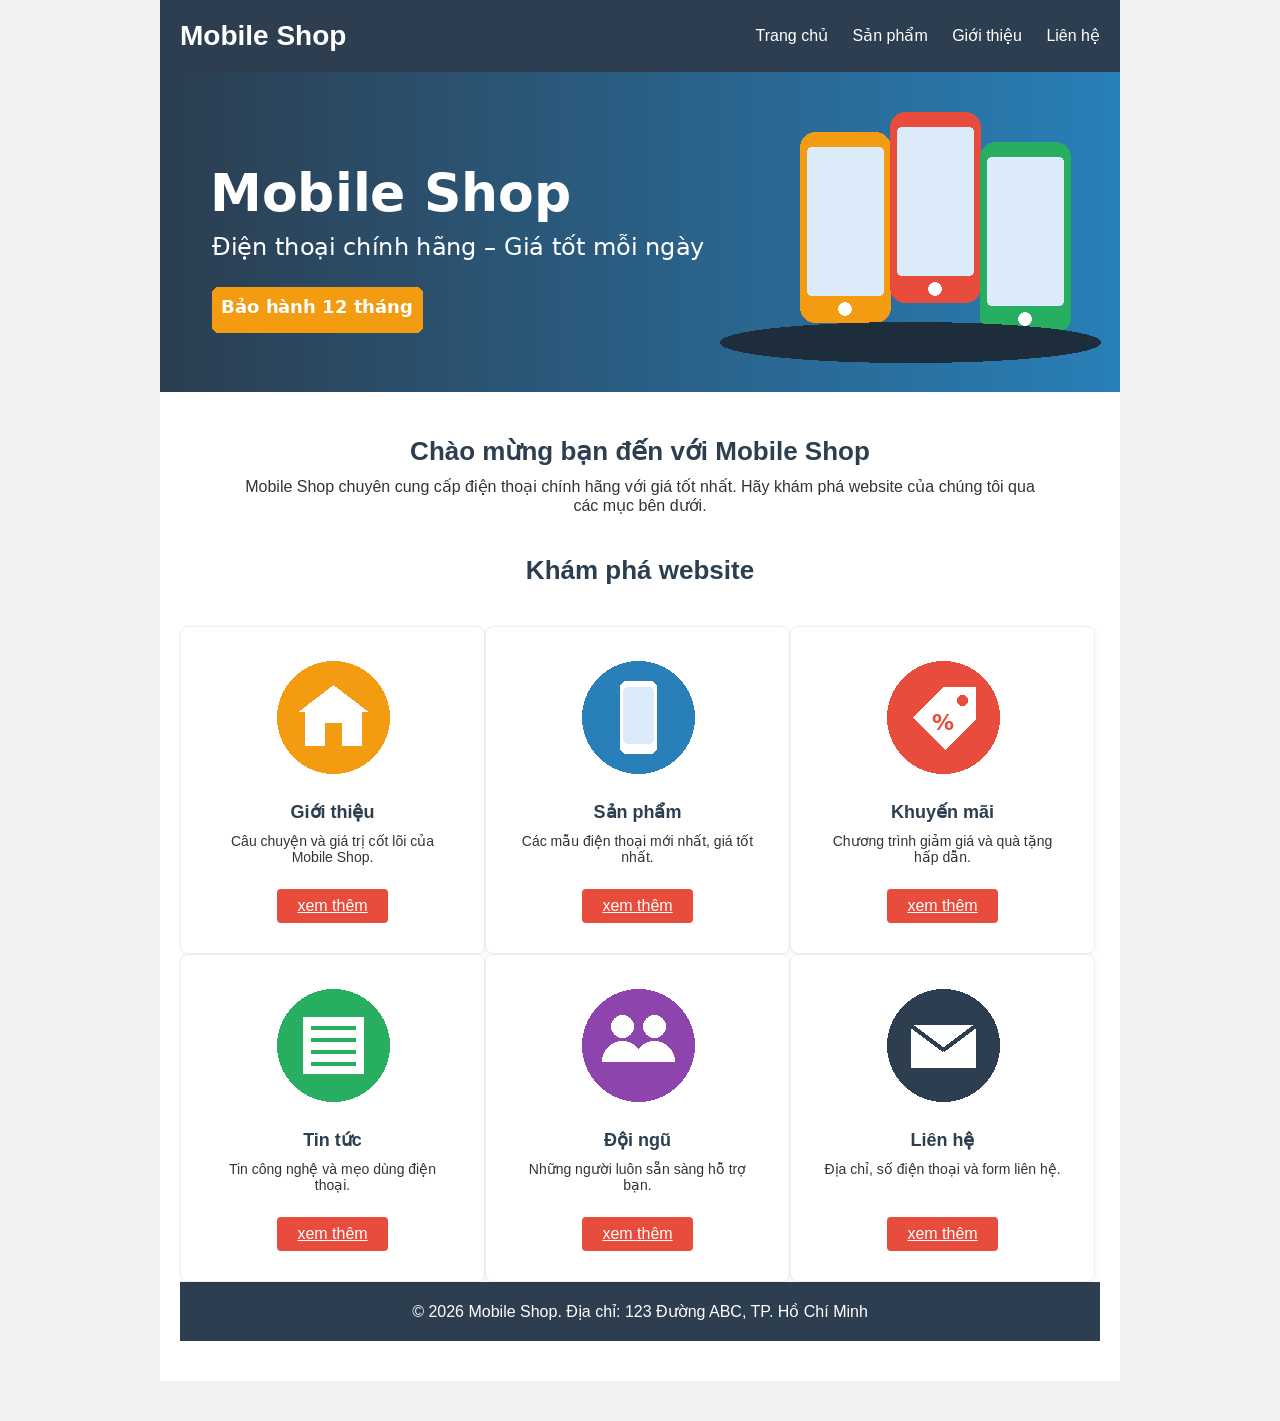
==== index.html @ b26d1296 "update trang chu" ====
<!DOCTYPE html>
<html lang="vi">

<head>
    <meta charset="UTF-8">
    <title>Mobile Shop - Cửa hàng điện thoại</title>
    <link rel="stylesheet" href="style.css">
</head>

<body>
    <div class="container">
        <!-- ===== PHẦN ĐẦU TRANG ===== -->
        <div class="header">
            <h1 class="logo">Mobile Shop</h1>
            <ul class="menu">
                <li><a href="index.html">Trang chủ</a></li>
                <li><a href="sanpham.html">Sản phẩm</a></li>
                <li><a href="#">Giới thiệu</a></li>
                <li><a href="#">Liên hệ</a></li>
            </ul>
            <div class="clear"></div>
        </div>
        <!-- ===== PHẦN THÂN TRANG ===== -->
        <div class="TC-banner">
            <img src="images/banner.png" alt="banner trang chủ">
        </div>

        <!-- ===== NỘI DUNG ===== -->
        <div class="TC-main-content">
            <div class="TC-welcom-text">
                <h2>Chào mừng bạn đến với Mobile Shop</h2>
                <p>Mobile Shop chuyên cung cấp điện thoại chính hãng với giá tốt nhất. Hãy khám phá website của chúng
                    tôi
                    qua các mục bên dưới.</p>
            </div>
            <h2 class="TC-grid-title">Khám phá website</h2>

            <!-- ===== Giới thiệu ===== -->
            <div class="TC-feature-card">
                <img src="images/icon-gioi-thieu.png" alt="Giới thiệu">
                <h3>Giới thiệu</h3>
                <p>Câu chuyện và giá trị cốt lõi của Mobile Shop.</p>
                <a href="#" class="TC-btn-more">xem thêm</a>
            </div>

            <!-- ===== Sản phẩm ===== -->
            <div class="TC-feature-card">
                <img src="images/icon-san-pham.png" alt="Sản phẩm">
                <h3>Sản phẩm</h3>
                <p>Các mẫu điện thoại mới nhất, giá tốt nhất.</p>
                <a href="sanpham.html" class="TC-btn-more">xem thêm</a>
            </div>

            <!-- ===== Khuyến mãi ===== -->
            <div class="TC-feature-card">
                <img src="images/icon-khuyen-mai.png" alt="Khuyến mãi">
                <h3>Khuyến mãi</h3>
                <p>Chương trình giảm giá và quà tặng hấp dẫn.</p>
                <a href="#" class="TC-btn-more">xem thêm</a>
            </div>

            <!-- ===== Tin tức ===== -->
            <div class="TC-feature-card">
                <img src="images/icon-tin-tuc.png" alt="Tin tức">
                <h3>Tin tức</h3>
                <p>Tin công nghệ và mẹo dùng điện thoại.</p>
                <a href="#" class="TC-btn-more">xem thêm</a>
            </div>

            <!-- ===== Đội ngũ ===== -->
            <div class="TC-feature-card">
                <img src="images/icon-doi-ngu.png" alt="Đội ngũ">
                <h3>Đội ngũ</h3>
                <p>Những người luôn sẵn sàng hỗ trợ bạn.</p>
                <a href="#" class="TC-btn-more">xem thêm</a>
            </div>

            <!-- ===== Liên hệ ===== -->
            <div class="TC-feature-card">
                <img src="images/icon-lien-he.png" alt="Liên hệ">
                <h3>Liên hệ</h3>
                <p>Địa chỉ, số điện thoại và form liên hệ.</p>
                <a href="#" class="TC-btn-more">xem thêm</a>
            </div>
            <div class="clear"></div>

            <!-- ===== CHÂN TRANG ===== -->
            <div class="footer">
                <p>&copy; 2026 Mobile Shop. Địa chỉ: 123 Đường ABC, TP. Hồ Chí Minh</p>
            </div>
        </div>
---- style.css ----
/* ==========================================
   KHU VỰC: THIẾT LẬP CHUNG
   ========================================== */
* {
    margin: 0;
    padding: 0;
    box-sizing: border-box;
}

body {
    font-family: Arial, sans-serif;
    background-color: #f2f2f2;
    color: #333;
}

.container {
    width: 960px;
    margin: 0 auto;
    background-color: #ffffff;
    /* Nền trắng cho khung web */
}

.clear {
    clear: both;
}

/* Footer */
.footer {
    background-color: #2c3e50;
    color: #ffffff;
    text-align: center;
    padding: 20px;
}

/* Header */
.header {
    background-color: #2c3e50;
    padding: 20px;
}

.logo {
    float: left;
    color: #ffffff;
    font-size: 28px;
}

.menu {
    float: right;
    list-style: none;
    margin-top: 6px;
}

.menu li {
    display: inline-block;
    margin-left: 20px;
}

.menu li a {
    color: #ffffff;
    text-decoration: none;
    font-size: 16px;
}

.menu li a:hover {
    color: #f39c12;
}

/* ==========================================
   KHU VỰC: NỘI DUNG TRANG CHỦ
   ========================================== */

.TC-main-content {
    padding: 40px 20px;
    margin-bottom: 40px;
    background-color: #fff;
}

.TC-banner {
    padding: 50px auto;
}

.TC-welcom-text {
    text-align: center;
    max-width: 800px;
    margin: 0 auto 40px auto;
}

.TC-welcom-text h2 {
    font-size: 26px;
    color: #2c3e50;
    margin-bottom: 10px;
}

.TC-grid-title {
    text-align: center;
    max-width: 800px;
    margin: 0 auto 40px auto;
    font-size: 26px;
    color: #2c3e50;
}

.TC-feature-card {
    background-color: #fff;
    border: 1px solid #eee;
    padding: 30px;
    width: 305px;
    text-align: center;
    border-radius: 8px;
    box-shadow: 0 2px 5px rgba(0, 0, 0, 0.05);
    float: left;
}

.TC-feature-card h3 {
    font-size: 18px;
    margin: 20px 0 10px 0;
    color: #2c3e50;
}

.TC-feature-card p {
    font-size: 14px;
    height: 46px;
    margin-bottom: 10px;
}

.TC-btn-more {
    display: inline-block;
    background-color: #e74c3c;
    color: #fff;
    padding: 8px 20px;
    text-emphasis: none;
    border-radius: 4px;
}

/* ==========================================
   KHU VỰC: DANH SÁCH SẢN PHẨM
   ========================================== */

/* Banner */
.sp-banner {
    background-color: #f39c12;
    color: #ffffff;
    text-align: center;
    padding: 50px 20px;
}

.sp-banner h2 {
    font-size: 36px;
    margin-bottom: 10px;
}

.sp-banner p {
    font-size: 18px;
    margin-bottom: 20px;
}

.sp-btn {
    display: inline-block;
    background-color: #2c3e50;
    color: #ffffff;
    padding: 10px 30px;
    text-decoration: none;
    border-radius: 5px;
    /* Bo góc nút */
}

/* Danh sách sản phẩm */
.sp-content {
    padding: 20px 0;
}

.sp-title {
    text-align: center;
    color: #2c3e50;
    margin-bottom: 20px;
}

.sp-product {
    float: left;
    width: 300px;
    margin: 10px;
    border: 1px solid #dddddd;
    padding: 15px;
    text-align: center;
    position: relative;
}

.sp-product img {
    width: 100%;
    /* Ảnh rộng bằng khung */
}

.sp-product h3 {
    font-size: 18px;
    margin: 10px 0;
}

.sp-price {
    color: #e74c3c;
    font-size: 18px;
    font-weight: bold;
    margin-bottom: 10px;
}

.sp-buy {
    display: inline-block;
    background-color: #e74c3c;
    color: #ffffff;
    padding: 8px 20px;
    text-decoration: none;
    border-radius: 5px;
}

.sp-buy:hover {
    background-color: #c0392b;
}

.sp-product {
    position: relative;
}

/* Nhãn "Mới" */
.sp-badge {
    position: absolute;
    top: 10px;
    left: 10px;
    background-color: #27ae60;
    color: #ffffff;
    padding: 5px 10px;
    font-size: 14px;
}
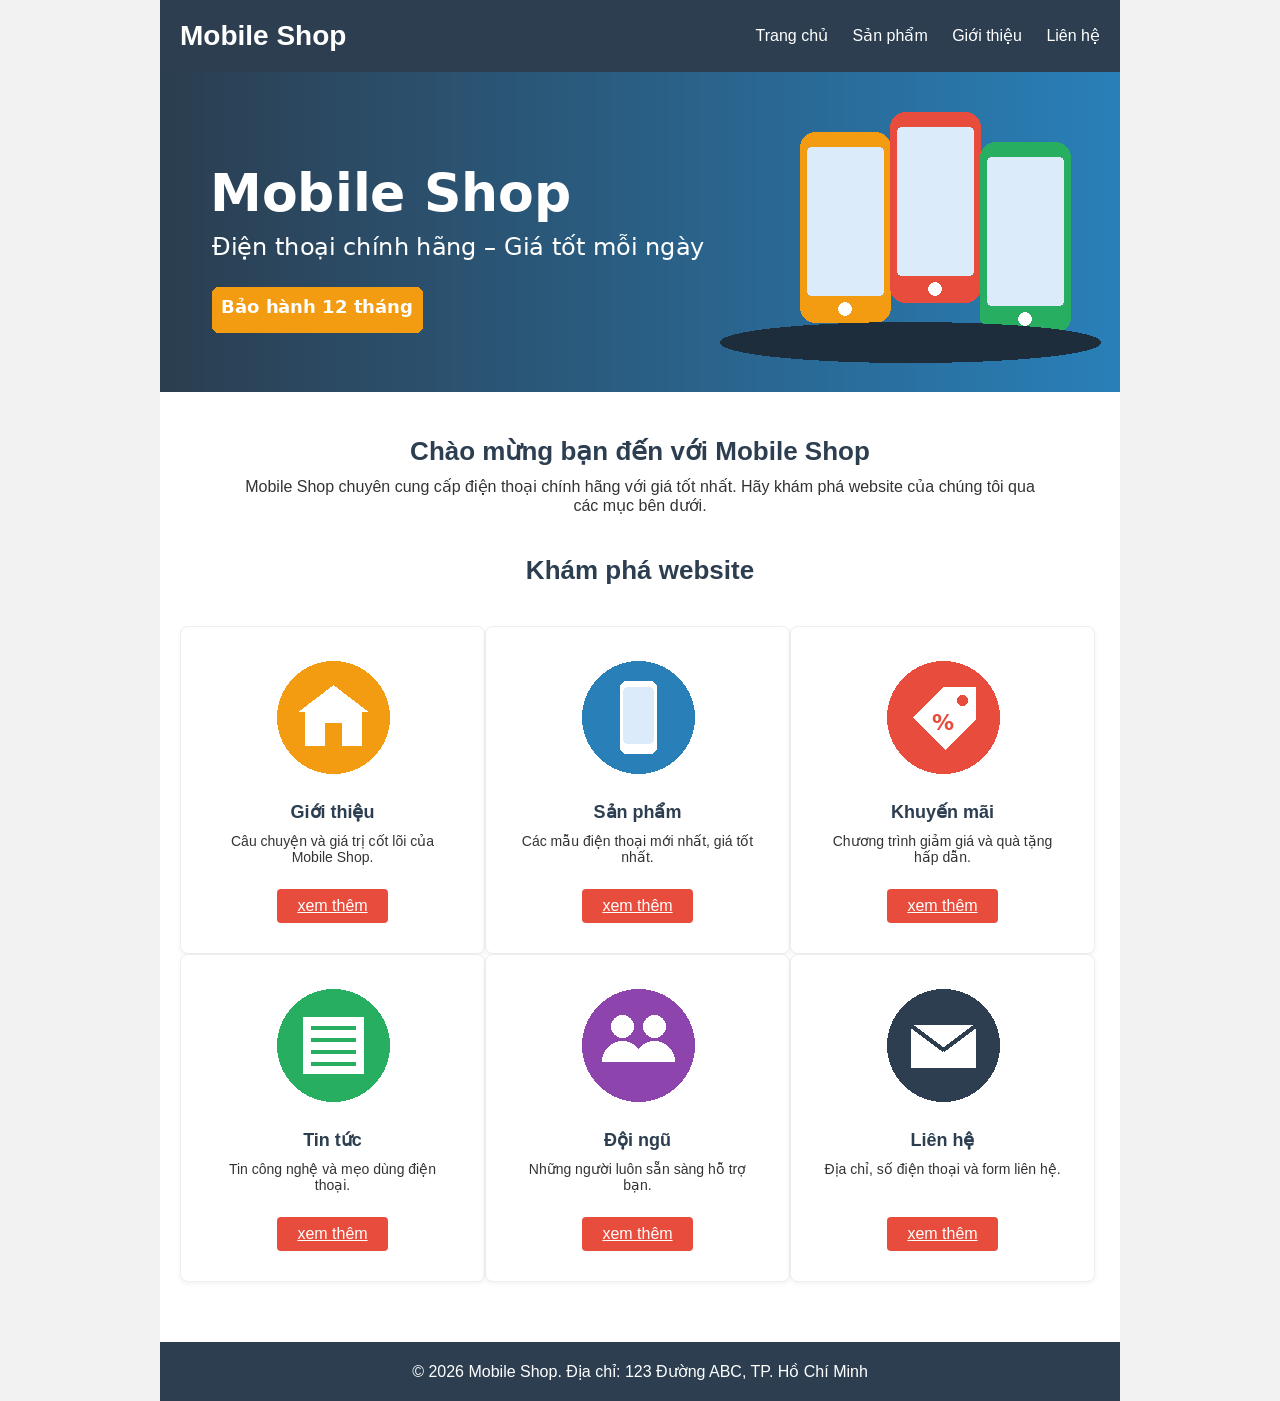
==== commit 41b3b59f: "update" ====
--- a/index.html
+++ b/index.html
@@ -84,8 +84,9 @@
             </div>
             <div class="clear"></div>
 
-            <!-- ===== CHÂN TRANG ===== -->
-            <div class="footer">
-                <p>&copy; 2026 Mobile Shop. Địa chỉ: 123 Đường ABC, TP. Hồ Chí Minh</p>
-            </div>
-        </div>+        </div>
+        <!-- ===== CHÂN TRANG ===== -->
+        <div class="footer">
+            <p>&copy; 2026 Mobile Shop. Địa chỉ: 123 Đường ABC, TP. Hồ Chí Minh</p>
+        </div>
+    </div>
--- a/style.css
+++ b/style.css
@@ -71,7 +71,7 @@
 
 .TC-main-content {
     padding: 40px 20px;
-    margin-bottom: 40px;
+    margin-bottom: 20px;
     background-color: #fff;
 }
 
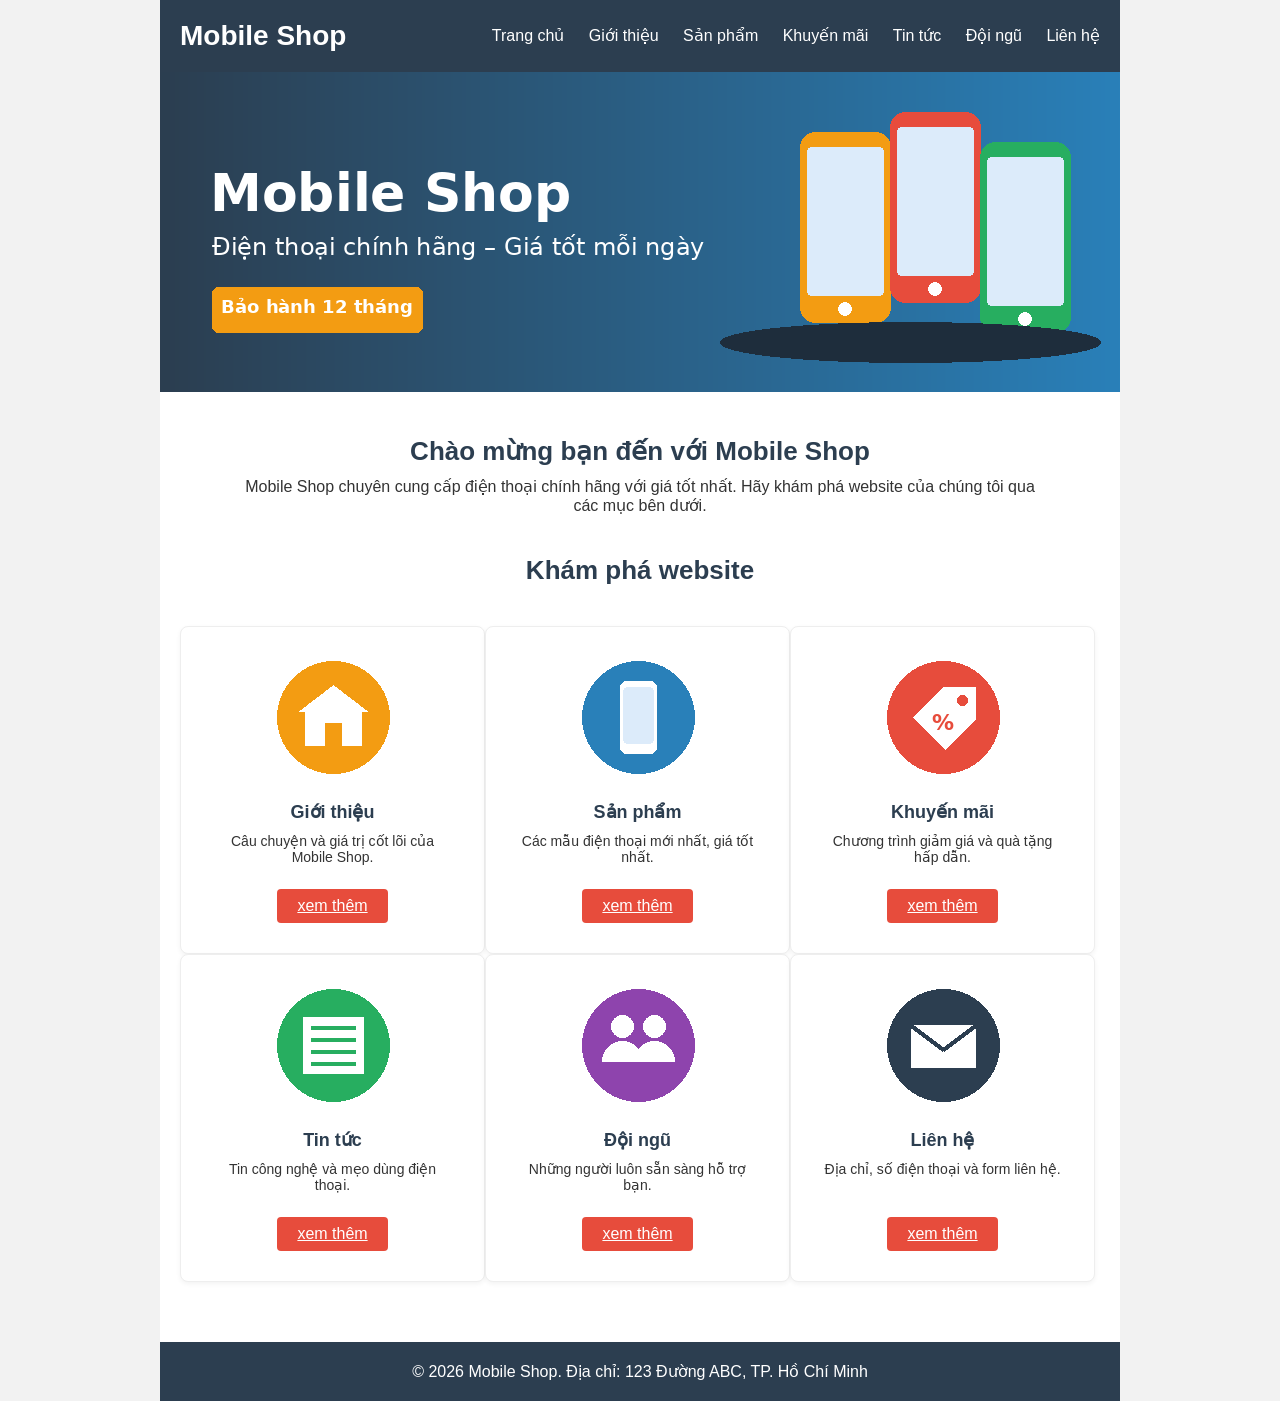
==== commit c4fe2f31: "update" ====
--- a/index.html
+++ b/index.html
@@ -14,8 +14,11 @@
             <h1 class="logo">Mobile Shop</h1>
             <ul class="menu">
                 <li><a href="index.html">Trang chủ</a></li>
-                <li><a href="sanpham.html">Sản phẩm</a></li>
-                <li><a href="#">Giới thiệu</a></li>
+                <li><a href="gioi-thieu.html">Giới thiệu</a></li>
+                <li><a href="san-pham.html">Sản phẩm</a></li>
+                <li><a href="#">Khuyến mãi</a></li>
+                <li><a href="#">Tin tức</a></li>
+                <li><a href="#">Đội ngũ</a></li>
                 <li><a href="#">Liên hệ</a></li>
             </ul>
             <div class="clear"></div>
@@ -40,7 +43,7 @@
                 <img src="images/icon-gioi-thieu.png" alt="Giới thiệu">
                 <h3>Giới thiệu</h3>
                 <p>Câu chuyện và giá trị cốt lõi của Mobile Shop.</p>
-                <a href="#" class="TC-btn-more">xem thêm</a>
+                <a href="gioi-thieu.html" class="TC-btn-more">xem thêm</a>
             </div>
 
             <!-- ===== Sản phẩm ===== -->
@@ -48,7 +51,7 @@
                 <img src="images/icon-san-pham.png" alt="Sản phẩm">
                 <h3>Sản phẩm</h3>
                 <p>Các mẫu điện thoại mới nhất, giá tốt nhất.</p>
-                <a href="sanpham.html" class="TC-btn-more">xem thêm</a>
+                <a href="san-pham.html" class="TC-btn-more">xem thêm</a>
             </div>
 
             <!-- ===== Khuyến mãi ===== -->
--- a/style.css
+++ b/style.css
@@ -135,6 +135,11 @@
    KHU VỰC: DANH SÁCH SẢN PHẨM
    ========================================== */
 
+.sp-main-content {
+    margin-bottom: 40px;
+    background-color: #fff;
+}
+
 /* Banner */
 .sp-banner {
     background-color: #f39c12;
